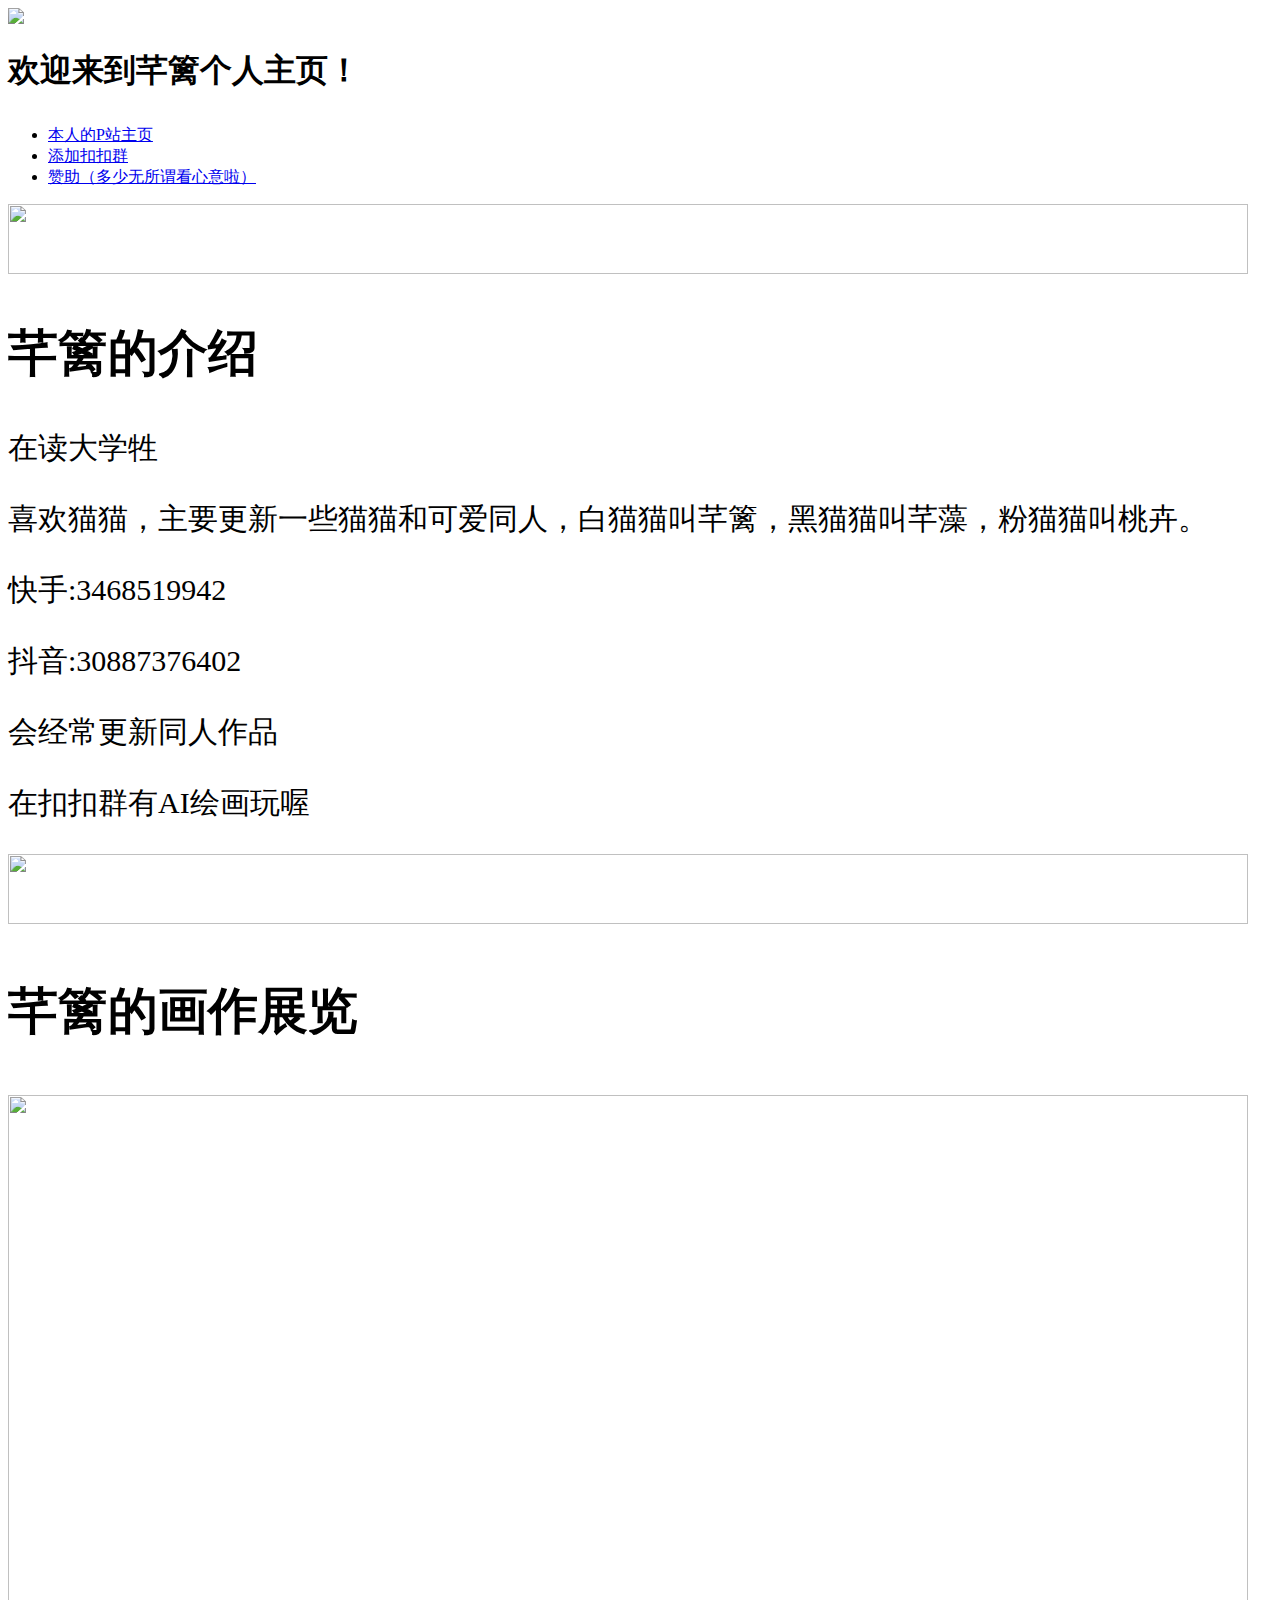
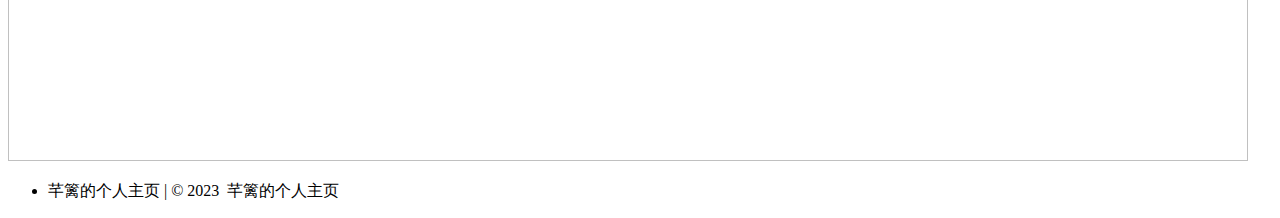
==== index.html @ e0dacea3 "Add files via upload" ====
<!DOCTYPE html>
	<html>

	<head>
		<meta charset="utf-8" />
		<meta name="viewport" content="width=device-width, initial-scale=1" />
		<title>芊篱的个人主站</title>
		<link rel="shortcut icon" href="https://s1.ax1x.com/2023/08/08/pPZmn3V.jpg" type="image/eh.png">
		<link rel="stylesheet" href="css/main.css" />
		<script src="//lib.baomitu.com/jquery/1.12.4/jquery.min.js"></script>
		<script src="//lib.baomitu.com/layer/3.1.1/layer.js"></script>
		<link rel="stylesheet" href="http://lib.baomitu.com/layer/3.1.1/theme/default/layer.css?v=3.1.1" id="layuicss-layer">

		<style>
			.momo {
				font-style: normal;
				font-weight: normal;
				speak: none;
				display: inline-block;
				text-decoration: inherit;
				width: 1em;
				margin-right: .2em;
				text-align: center;
				font-variant: normal;
				text-transform: none;
				line-height: 1em;
				margin-left: .2em;
				-webkit-font-smoothing: antialiased;
				-moz-osx-font-smoothing: grayscale;
				-webkit-animation: xintiao 1.33s ease-in-out infinite;
				animation: xintiao 1.33s ease-in-out infinite
			}

			@-webkit-keyframes xintiao {
				0% {
					-webkit-transform: scale(1)
				}

				50% {
					-webkit-transform: scale(.8)
				}

				to {
					-webkit-transform: scale(1)
				}
			}

			@keyframes xintiao {
				0% {
					-webkit-transform: scale(1);
					transform: scale(1)
				}

				50% {
					-webkit-transform: scale(.8);
					transform: scale(.8)
				}

				to {
					-webkit-transform: scale(1);
					transform: scale(1)
				}
			}
		</style>
		<style>
			/** 梅花枝 **/

			.meiha {
				position: fixed;
				top: 0;
				right: 0;
				z-index: 0;
				width: 350px;
				/** PNG图宽度 **/
				height: 231px;
				/** PNG图高度 **/
				pointer-events: none;
				background: url(img/1kBpid.png);
			}
		</style>

	</head>

	<body class="is-loading" ondragstart="window.event.returnValue=false" oncontextmenu="window.event.returnValue=false" onselectstart="event.returnValue=false">
		<div id="wrapper">
			<section id="main">
				<header>
					<span class="avatar">
						<img src="http://q.qlogo.cn/headimg_dl?bs=qq&amp;dst_uin=2628250655&amp;src_uin=sixcloud.co&amp;fid=blog&amp;spec=100" class="logo">
					</span>
					<h1 style="font-size:50px>芊篱的个人主页</h1>
					<p style="font-size:30px>欢迎来到芊篱个人主页！</p>
				</header>

				<div>
					<ul class="icons">
						<li>
							<a target="_blank" href="https://www.pixiv.net/users/42253653">本人的P站主页</a>
						</li>
						<li>
							<a target="_blank" href="http://qm.qq.com/cgi-bin/qm/qr?_wv=1027&k=sHOE2t3mVSVCxGmiIxuQwTXmqJ9zkMEG&authKey=NB%2BoJ5TTyAr%2B2edc04rYzxuAJiUx3zai1Em1No1tcGvwvt5JrpyL6G%2FhiUdxp7jJ&noverify=0&group_code=769130600">添加扣扣群</a>
						</li>
						<li>
							<a target="_blank" href="https://s1.ax1x.com/2023/08/08/pPZmp1f.jpg">赞助（多少无所谓看心意啦）</a>
						</li>
					</ul>

                <div class="card-body">
				       <img src="img/fgx.png" width="1240" height="70" />
			    </div>

					<h2 style="font-size:50px">芊篱的介绍</h2>
                            <p style="font-size:30px">在读大学牲</p>
                            <p style="font-size:30px">喜欢猫猫，主要更新一些猫猫和可爱同人，白猫猫叫芊篱，黑猫猫叫芊藻，粉猫猫叫桃卉。</p>
                            <p style="font-size:30px">快手:3468519942</p>
                            <p style="font-size:30px">抖音:30887376402</p>
                            <p style="font-size:30px">会经常更新同人作品</p>
                            <p style="font-size:30px">在扣扣群有AI绘画玩喔</p>
				
                <div class="card-body">
				       <img src="img/fgx.png" width="1240" height="70" />
			    </div>
				
							<h3 style="font-size:50px">芊篱的画作展览</h3>

                <div class="card-body">
                       <img src="img/maomao.png" width="1240" height="770" />
					   <img src="img/fanxing.png" width="1240" height="770" />
					   <img src="img/maomao2.png" width="1240" height="770" />
					   <img src="img/jk.png" width="1240" height="770" />
					   
					   <img src="img/xinhai.png" width="1240" height="770" />
							<br>
						</center>
						</div>
				</div>

			</section>
			<div class="meiha"></div>
			<footer id="footer">
				<ul class="copyright">
					<li>
						<p class="copyright">芊篱的个人主页 | ©&nbsp;2023&nbsp;&nbsp;芊篱的个人主页</p></li>
				</ul>
			</footer>
			<script>
				if ('addEventListener' in window) {
					window.addEventListener('load', function() {
						document.body.className = document.body.className.replace(/\bis-loading\b/, '')
					});
					document.body.className += (navigator.userAgent.match(/(MSIE|rv:11\.0)/) ? ' is-ie' : '')
				}
			</script>
			<!--树叶飘落特效-->
			<script src="js/su.js"></script>
			<script src="js/snowfall.js"></script>
			<!--播放音乐-->
			<script src="https://cdn.bootcdn.net/ajax/libs/jquery/3.6.0/jquery.js"></script>
			<script src="https://myhkw.cn/api/player/159858315387" id="myhk" key="159858315387" m="1"></script>

	</body>

	</html>
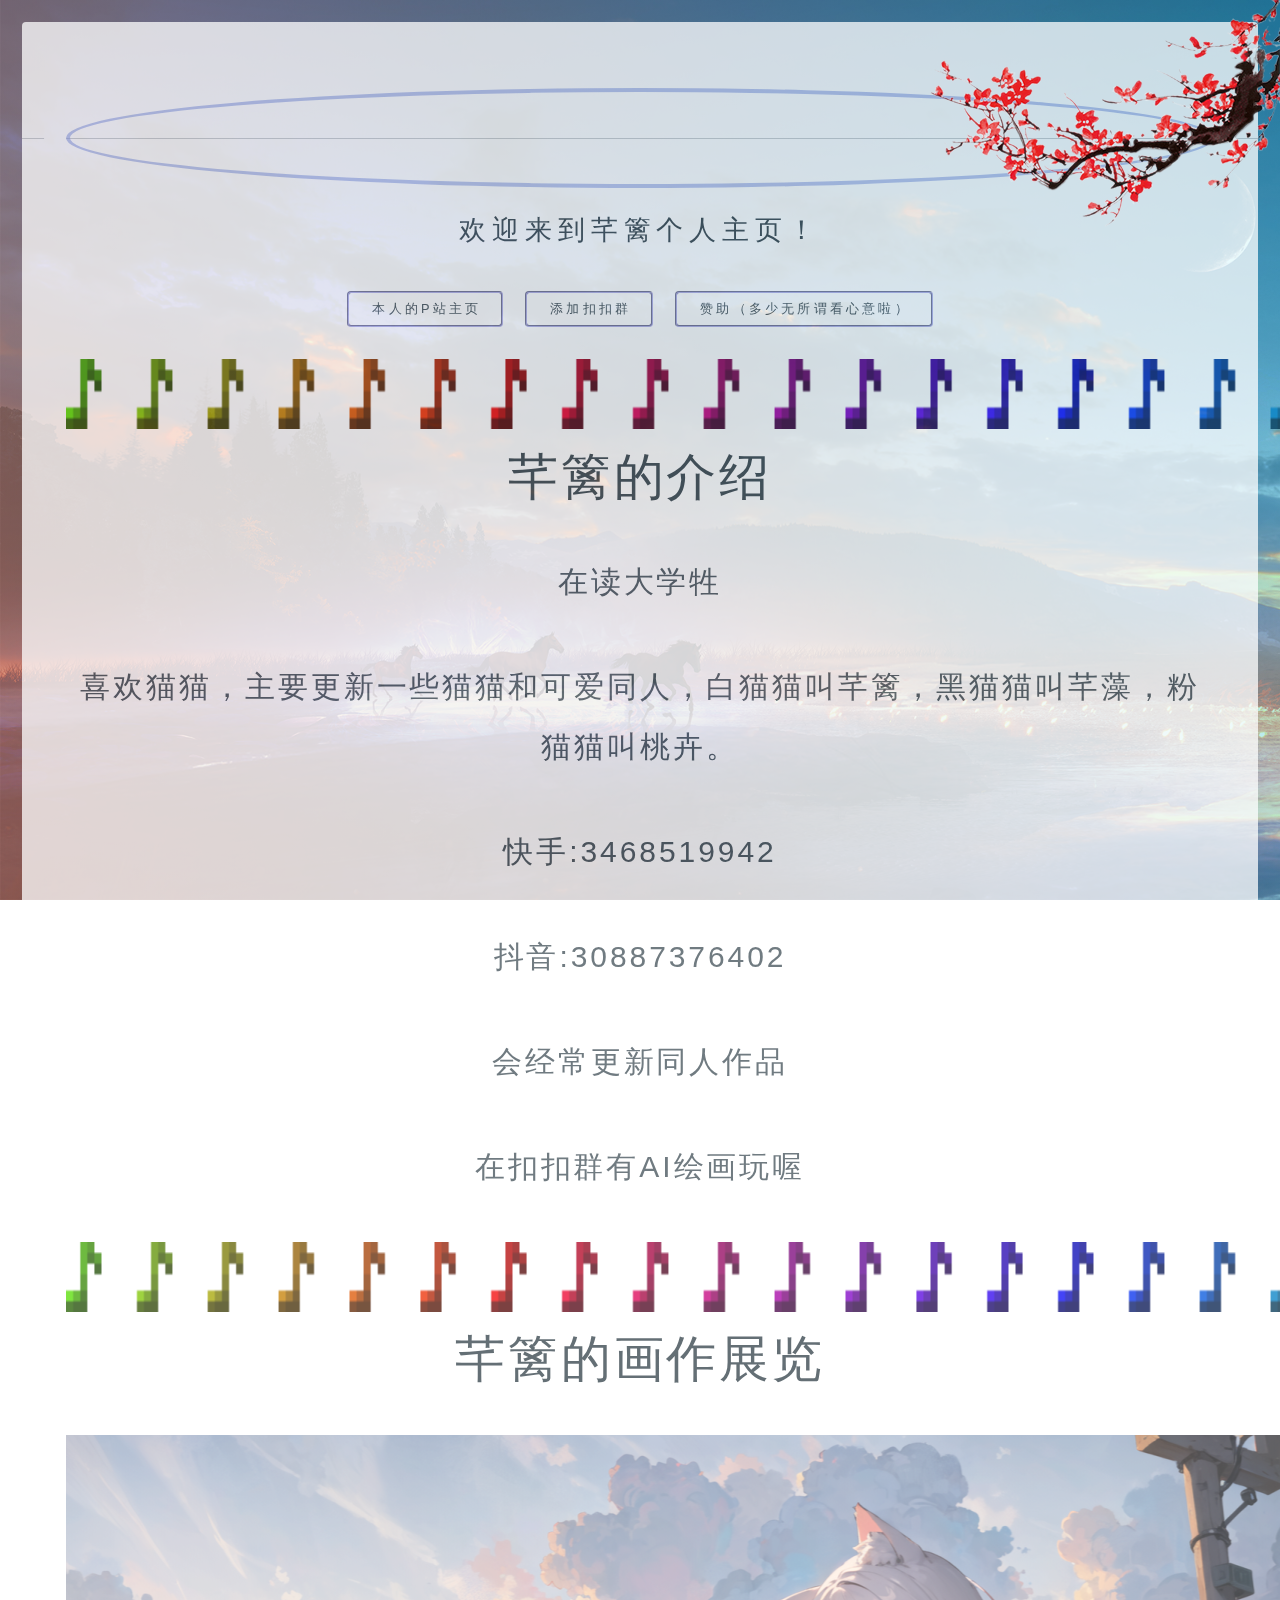
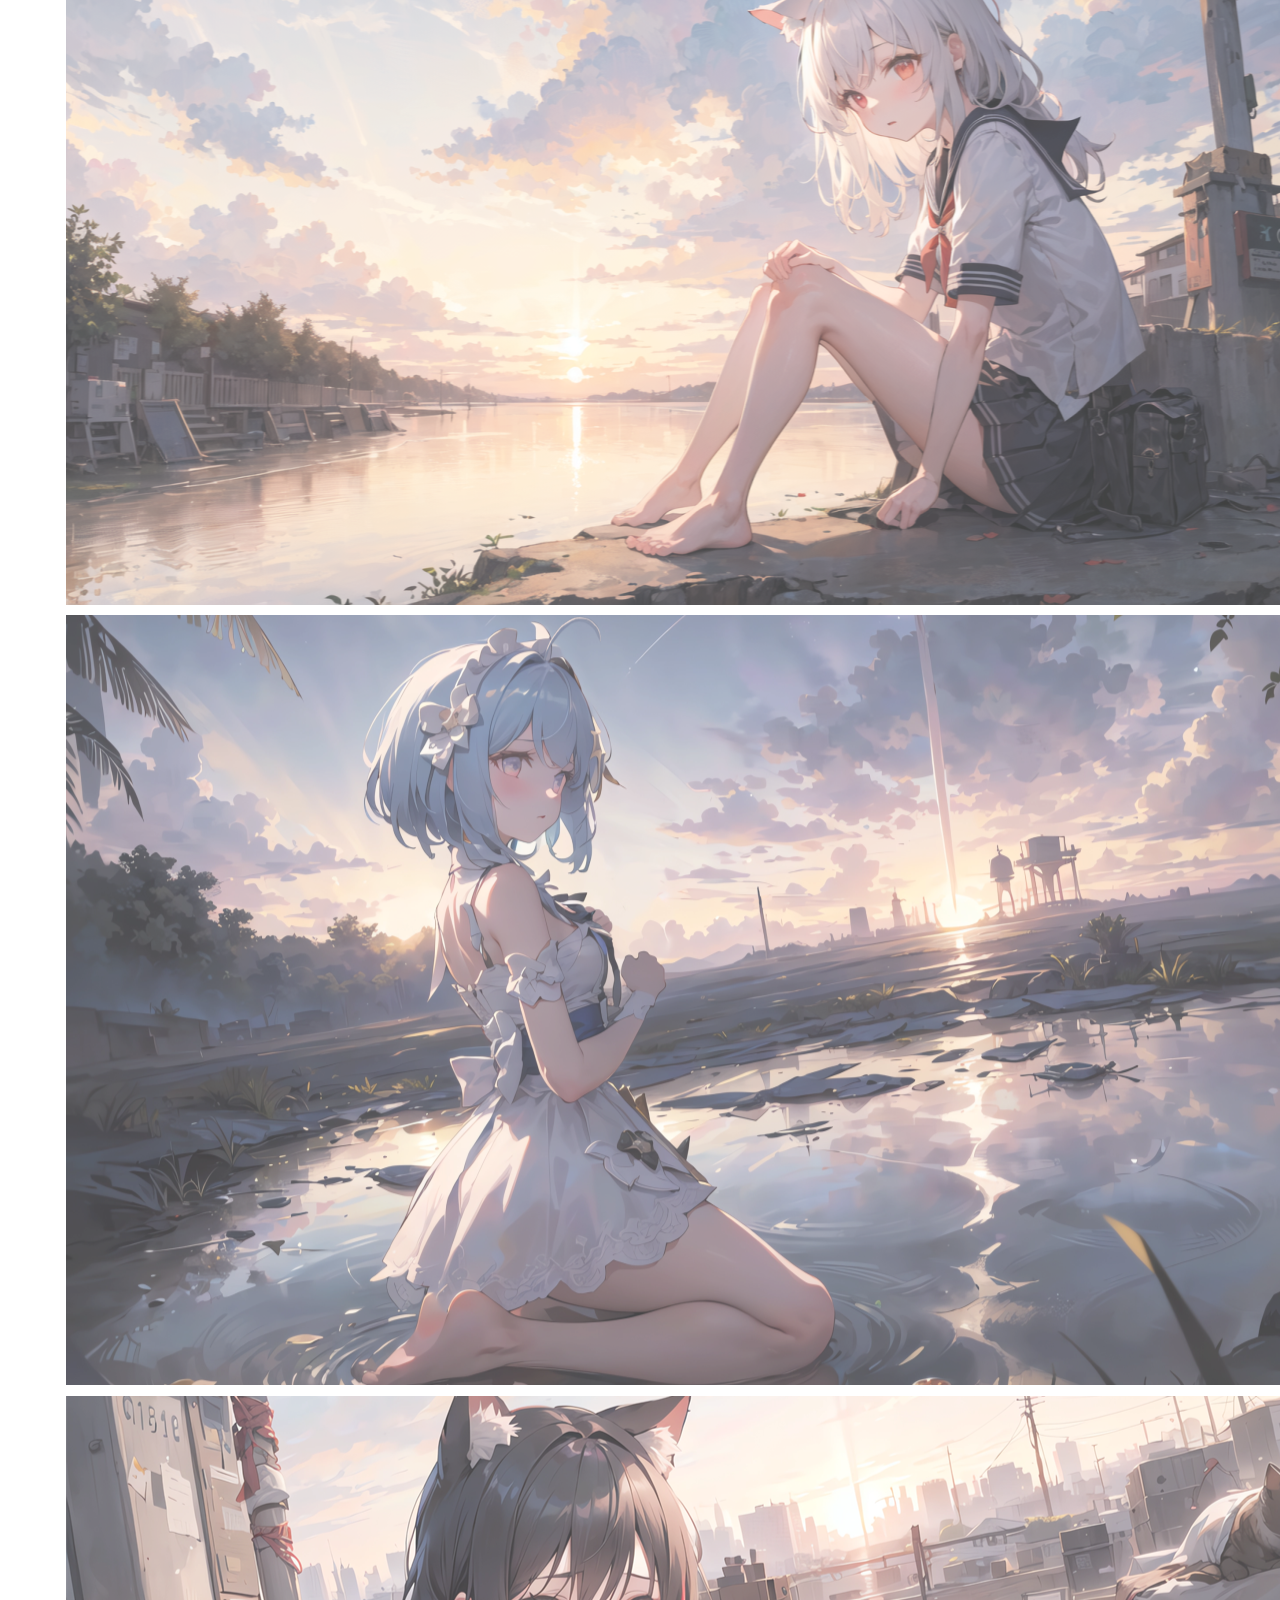
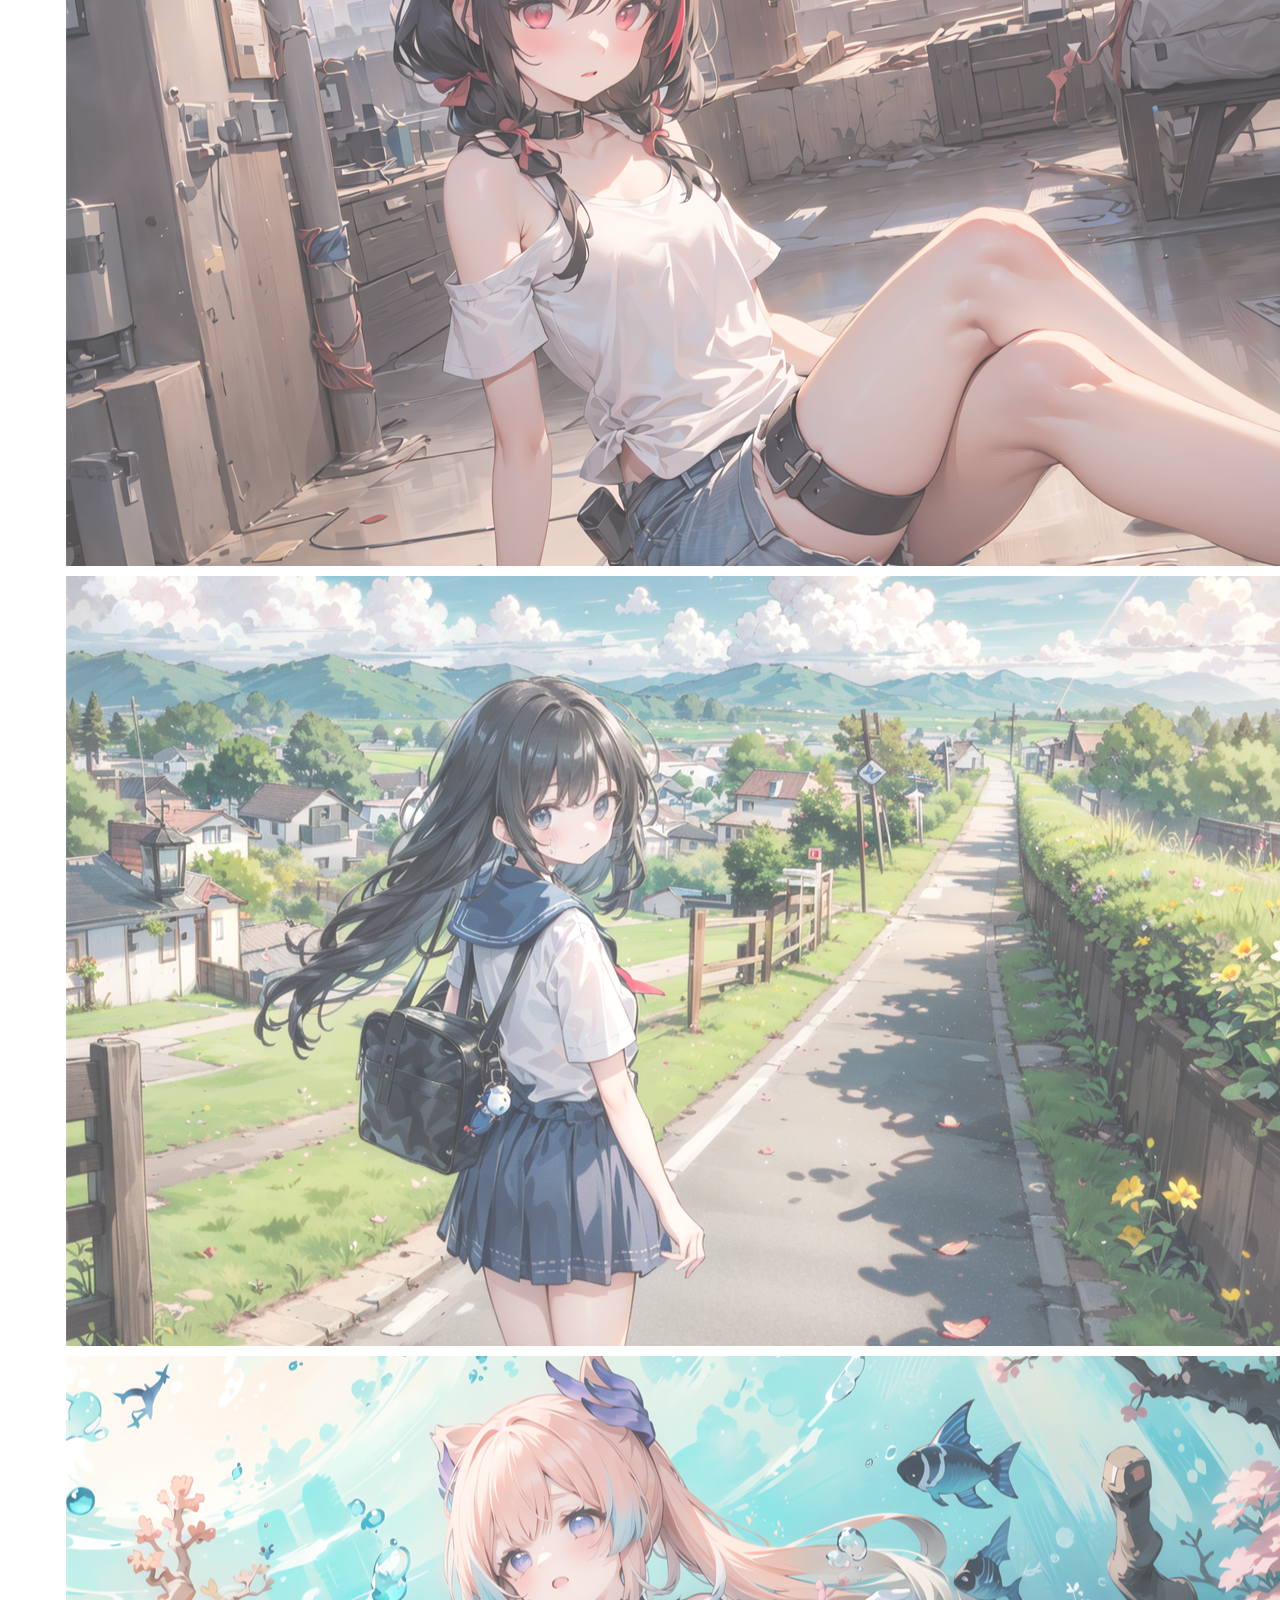
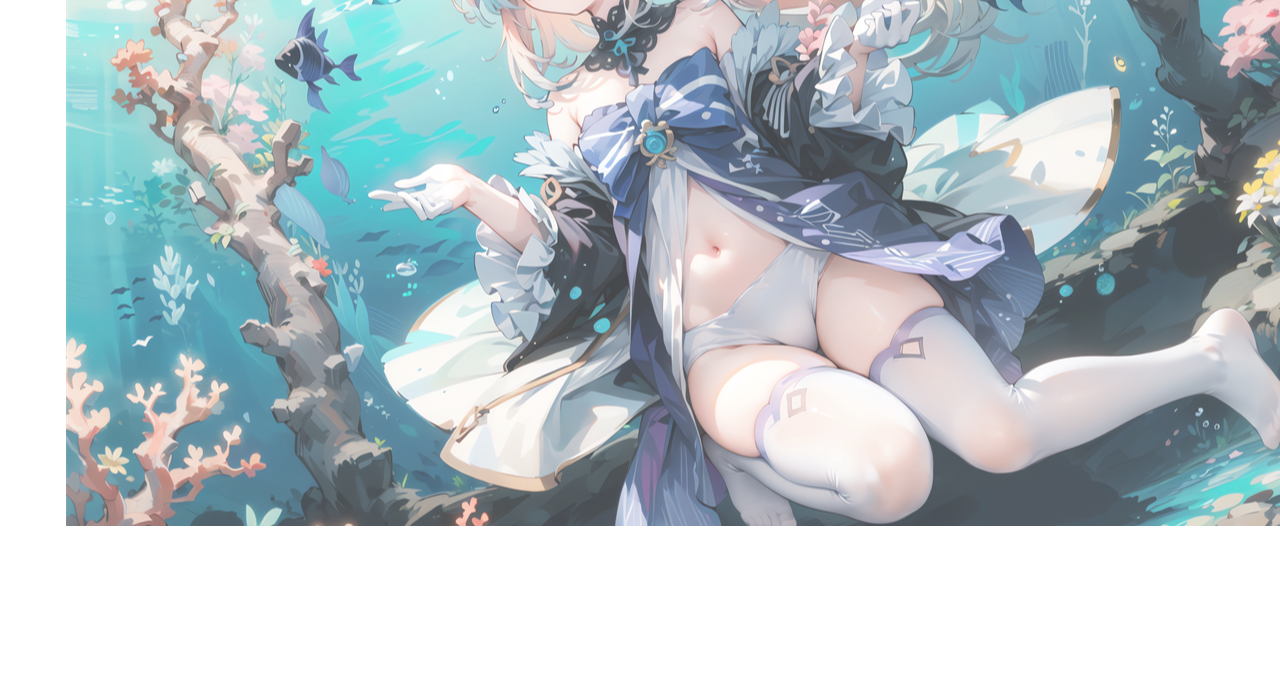
==== commit 7703a518: "Update index.html" ====
--- a/index.html
+++ b/index.html
@@ -101,7 +101,7 @@
 							<a target="_blank" href="http://qm.qq.com/cgi-bin/qm/qr?_wv=1027&k=sHOE2t3mVSVCxGmiIxuQwTXmqJ9zkMEG&authKey=NB%2BoJ5TTyAr%2B2edc04rYzxuAJiUx3zai1Em1No1tcGvwvt5JrpyL6G%2FhiUdxp7jJ&noverify=0&group_code=769130600">添加扣扣群</a>
 						</li>
 						<li>
-							<a target="_blank" href="https://s1.ax1x.com/2023/08/08/pPZmp1f.jpg">赞助（多少无所谓看心意啦）</a>
+							<a target="_blank" href="img/zanzhu.png">赞助（多少无所谓看心意啦）</a>
 						</li>
 					</ul>
 
@@ -160,4 +160,4 @@
 
 	</body>
 
-	</html>+	</html>
--- a/css/main.css
+++ b/css/main.css
@@ -0,0 +1,735 @@
+
+	html, body, div, span, applet, object, iframe, h1, h2, h3, h4, h5, h6, p, blockquote, pre, a, abbr, acronym, address, big, cite, code, del, dfn, em, img, ins, kbd, q, s, samp, small, strike, strong, sub, sup, tt, var, b, u, i, center, dl, dt, dd, ol, ul, li, fieldset, form, label, legend, table, caption, tbody, tfoot, thead, tr, th, td, article, aside, canvas, details, embed, figure, figcaption, footer, header, hgroup, menu, nav, output, ruby, section, summary, time, mark, audio, video {
+		margin: 0;
+		padding: 0;
+		border: 0;
+		font-size: 100%;
+		font: inherit;
+		vertical-align: baseline;
+		cursor: url("../img/cursor.png"), default;
+	}
+
+	article, aside, details, figcaption, figure, footer, header, hgroup, menu, nav, section {
+		display: block;
+	}
+
+	body {
+		line-height: 1;
+	}
+
+	ol, ul {
+		list-style: none;
+	}
+
+	blockquote, q {
+		quotes: none;
+	}
+
+	blockquote:before, blockquote:after, q:before, q:after {
+		content: '';
+		content: none;
+	}
+
+	table {
+		border-collapse: collapse;
+		border-spacing: 0;
+	}
+
+	body {
+		-webkit-text-size-adjust: none;
+	}
+
+/* Box Model */
+
+	*, *:before, *:after {
+		-moz-box-sizing: border-box;
+		-webkit-box-sizing: border-box;
+		box-sizing: border-box;
+	}
+
+/* Basic */
+
+	@media screen and (max-width: 480px) {
+
+		html, body {
+			min-width: 320px;
+		}
+
+	}
+
+	body.is-loading *, body.is-loading *:before, body.is-loading *:after {
+		-moz-animation: none !important;
+		-webkit-animation: none !important;
+		-ms-animation: none !important;
+		animation: none !important;
+		-moz-transition: none !important;
+		-webkit-transition: none !important;
+		-ms-transition: none !important;
+		transition: none !important;
+	}
+
+	html {
+		height: 100%;
+	}
+
+		body {
+			height: 100%;
+			background-color: #ffffff;
+			background-image: url(""), -moz-linear-gradient(60deg, rgba(255, 165, 150, 0.5) 5%, rgba(0, 228, 255, 0.35)), url("../img/bg.jpg");
+			background-image: url(""), -webkit-linear-gradient(60deg, rgba(255, 165, 150, 0.5) 5%, rgba(0, 228, 255, 0.35)), url("../img/bg.jpg");
+			background-image: url(""), -ms-linear-gradient(60deg, rgba(255, 165, 150, 0.5) 5%, rgba(0, 228, 255, 0.35)), url("../img/bg.jpg");
+			background-image: url(""), linear-gradient(60deg, rgba(255, 165, 150, 0.5) 5%, rgba(0, 228, 255, 0.35)), url("../img/bg.jpg");
+			background-repeat: repeat,			no-repeat,			no-repeat;
+			background-size: 100px 100px, cover,				cover;
+			background-position: top left,		center center,		bottom centr;
+			background-attachment: fixed,			fixed,				fixed;
+		}
+
+
+		body:after {
+			content: '';
+			display: block;
+			position: fixed;
+			top: 0;
+			left: 0;
+			width: 100%;
+			height: inherit;
+			opacity: 0;
+			z-index: 1;
+			background-color: #ffffff;
+			background-image: url(""), -moz-linear-gradient(60deg, rgba(255, 165, 150, 0.5) 5%, rgba(0, 228, 255, 0.35));
+			background-repeat: repeat,			no-repeat;
+			background-size: 100px 100px, cover;
+			background-position: top left,		center center;
+			-moz-transition: opacity 1.75s ease-out;
+			-webkit-transition: opacity 1.75s ease-out;
+			-ms-transition: opacity 1.75s ease-out;
+			transition: opacity 1.75s ease-out;
+		}
+
+		body.is-loading:after {
+			opacity: 1;
+		}
+		
+	body, input, select, textarea {
+		color: #414f57;
+		font-family: "Source Sans Pro", Helvetica, sans-serif;
+		font-size: 14pt;
+		font-weight: 300;
+		line-height: 2;
+		letter-spacing: 0.2em;
+	}
+
+		@media screen and (max-width: 1680px) {
+
+			body, input, select, textarea {
+				font-size: 11pt;
+			}
+
+		}
+
+		@media screen and (max-width: 480px) {
+
+			body, input, select, textarea {
+				font-size: 10pt;
+				line-height: 1.75;
+			}
+
+		}
+
+	a {
+		-moz-transition: color 0.2s ease, border-color 0.2s ease;
+		-webkit-transition: color 0.2s ease, border-color 0.2s ease;
+		-ms-transition: color 0.2s ease, border-color 0.2s ease;
+		transition: color 0.2s ease, border-color 0.2s ease;
+		color: inherit;
+		text-decoration: none;
+	}
+
+		a:before {
+			-moz-transition: color 0.2s ease, text-shadow 0.2s ease;
+			-webkit-transition: color 0.2s ease, text-shadow 0.2s ease;
+			-ms-transition: color 0.2s ease, text-shadow 0.2s ease;
+			transition: color 0.2s ease, text-shadow 0.2s ease;
+		}
+
+		a:hover {
+			color: #ff7496;
+		}
+
+	strong, b {
+		color: #313f47;
+	}
+
+	em, i {
+		font-style: italic;
+	}
+
+	p {
+		margin: 0 0 1.5em 0;
+	}
+	h1, h2, h3, h4, h5, h6 {
+		color: #313f47;
+		line-height: 1.5;
+		margin: 0 0 0.75em 0;
+	}
+
+		h1 a, h2 a, h3 a, h4 a, h5 a, h6 a {
+			color: inherit;
+			text-decoration: none;
+		}
+
+	h1 {
+		font-size: 1.85em;
+		letter-spacing: 0.22em;
+		margin: 0 0 0.525em 0;
+	}
+
+	h2 {
+		font-size: 1.25em;
+	}
+
+	h3 {
+		font-size: 1em;
+	}
+
+	h4 {
+		font-size: 1em;
+	}
+
+	h5 {
+		font-size: 1em;
+	}
+
+	h6 {
+		font-size: 1em;
+	}
+
+	@media screen and (max-width: 480px) {
+
+		h1 {
+			font-size: 1.65em;
+		}
+
+	}
+
+	sub {
+		font-size: 0.8em;
+		position: relative;
+		top: 0.5em;
+	}
+
+	sup {
+		font-size: 0.8em;
+		position: relative;
+		top: -0.5em;
+	}
+
+	hr {
+		border: 0;
+		border-bottom: solid 1px #c8cccf;
+		margin: 3em 0;
+	}
+
+/* Form */
+
+	form {
+		margin: 0 0 1.5em 0;
+	}
+
+		form > .field {
+			margin: 0 0 1.5em 0;
+		}
+
+			form > .field > :last-child {
+				margin-bottom: 0;
+			}
+
+	label {
+		color: #313f47;
+		display: block;
+		font-size: 0.9em;
+		margin: 0 0 0.75em 0;
+	}
+	textarea {
+		-moz-appearance: none;
+		-webkit-appearance: none;
+		-ms-appearance: none;
+		appearance: none;
+		border-radius: 4px;
+		border: solid 1px #c8cccf;
+		color: inherit;
+		display: block;
+		outline: 0;
+		padding: 0 1em;
+		text-decoration: none;
+		width: 100%;
+	}
+
+	.select-wrapper {
+		text-decoration: none;
+		display: block;
+		position: relative;
+	}
+
+		.select-wrapper:before {
+			color: #c8cccf;
+			display: block;
+			height: 2.75em;
+			line-height: 2.75em;
+			pointer-events: none;
+			position: absolute;
+			right: 0;
+			text-align: center;
+			top: 0;
+			width: 2.75em;
+		}
+
+		.select-wrapper select::-ms-expand {
+			display: none;
+		}
+
+	::-webkit-input-placeholder {
+		color: #616f77 !important;
+		opacity: 1.0;
+	}
+
+	:-moz-placeholder {
+		color: #616f77 !important;
+		opacity: 1.0;
+	}
+
+	::-moz-placeholder {
+		color: #616f77 !important;
+		opacity: 1.0;
+	}
+
+	:-ms-input-placeholder {
+		color: #616f77 !important;
+		opacity: 1.0;
+	}
+
+	.formerize-placeholder {
+		color: #616f77 !important;
+		opacity: 1.0;
+	}
+
+
+	ol {
+		list-style: decimal;
+		margin: 0 0 1.5em 0;
+		padding-left: 1.25em;
+	}
+
+		ol li {
+			padding-left: 0.25em;
+		}
+
+	ul {
+		list-style: disc;
+		margin: 0 0 1.5em 0;
+		padding-left: 1em;
+	}
+
+		ul li {
+			padding-left: 0.5em;
+		}
+
+		ul.alt {
+			list-style: none;
+			padding-left: 0;
+		}
+
+			ul.alt li {
+				border-top: solid 1px #c8cccf;
+				padding: 0.5em 0;
+			}
+
+				ul.alt li:first-child {
+					border-top: 0;
+					padding-top: 0;
+				}
+
+		ul.icons {
+			cursor: default;
+			list-style: none;
+			padding-left: 0;
+			margin-top: -0.675em;
+		}
+
+			ul.icons li {
+				display: inline-block;
+				padding: 0.675em 0.5em;
+			}
+
+				ul.icons li a {
+				display:block;
+				min-width:7.5rem;
+				line-height:2rem;
+				padding:0 1.25rem 0 1.45rem;
+				text-transform: uppercase;
+				letter-spacing:0.2rem;
+				font-size:0.8rem;
+				border-bottom:0;
+				border-width:2px;
+				border-style:groove;
+				border-color:#adabe5;
+				border-radius:4px;
+				}
+				ul.icons li a:hover{
+					background-color:#ab9494;
+					color: #fff;
+				}
+
+					ul.icons li a:before {
+						-moz-osx-font-smoothing: grayscale;
+						-webkit-font-smoothing: antialiased;
+						font-family: FontAwesome;
+						font-style: normal;
+						font-weight: normal;
+						text-transform: none !important;
+					}
+
+					ul.icons li a:before {
+						color: #ffffff;
+						text-shadow: 1.25px 0px 0px #c8cccf, -1.25px 0px 0px #c8cccf, 0px 1.25px 0px #c8cccf, 0px -1.25px 0px #c8cccf;
+					}
+
+					ul.icons li a:hover:before {
+						text-shadow: 1.25px 0px 0px #ff7496, -1.25px 0px 0px #ff7496, 0px 1.25px 0px #ff7496, 0px -1.25px 0px #ff7496;
+					}
+
+					ul.icons li a:before {
+						position: absolute;
+						top: 0;
+						left: 0;
+						width: inherit;
+						height: inherit;
+						font-size: 1.85rem;
+						line-height: inherit;
+						text-align: center;
+						text-indent: 0;
+					}
+
+					ul.icons li a:hover {
+						border-color: #ff7496;
+					}
+
+			@media screen and (max-width: 480px) {
+
+				ul.icons li a:before {
+					font-size: 1.5rem;
+				}
+
+			}
+
+		ul.actions {
+			cursor: default;
+			list-style: none;
+			padding-left: 0;
+		}
+
+			ul.actions li {
+				display: inline-block;
+				padding: 0 0.75em 0 0;
+				vertical-align: middle;
+			}
+
+				ul.actions li:last-child {
+					padding-right: 0;
+				}
+
+	dl {
+		margin: 0 0 1.5em 0;
+	}
+
+		dl dt {
+			display: block;
+			margin: 0 0 0.75em 0;
+		}
+
+		dl dd {
+			margin-left: 1.5em;
+		}
+
+/* Button */
+
+	input[type="submit"],
+	input[type="reset"],
+	input[type="button"],
+	button,
+	.button {
+		-moz-appearance: none;
+		-webkit-appearance: none;
+		-ms-appearance: none;
+		appearance: none;
+		-moz-transition: background-color 0.2s ease-in-out, border-color 0.2s ease-in-out, color 0.2s ease-in-out;
+		-webkit-transition: background-color 0.2s ease-in-out, border-color 0.2s ease-in-out, color 0.2s ease-in-out;
+		-ms-transition: background-color 0.2s ease-in-out, border-color 0.2s ease-in-out, color 0.2s ease-in-out;
+		transition: background-color 0.2s ease-in-out, border-color 0.2s ease-in-out, color 0.2s ease-in-out;
+		display: inline-block;
+		height: 2.75em;
+		line-height: 2.75em;
+		padding: 0 1.5em;
+		background-color: transparent;
+		border-radius: 4px;
+		border: solid 1px #c8cccf;
+		color: #414f57 !important;
+		cursor: pointer;
+		text-align: center;
+		text-decoration: none;
+		white-space: nowrap;
+	}
+	
+	
+	input[type="text"],
+	input[type="password"],
+	input[type="email"],
+	input[type="tel"],
+	select,
+	textarea {
+		height: 2.75rem;
+		margin-bottom: 10px;
+		-moz-appearance: none;
+		-webkit-appearance: none;
+		-ms-appearance: none;
+		appearance: none;
+		-moz-transition: border-color 0.2s ease-in-out, box-shadow 0.2s ease-in-out, background-color 0.2s ease-in-out;
+		-webkit-transition: border-color 0.2s ease-in-out, box-shadow 0.2s ease-in-out, background-color 0.2s ease-in-out;
+		-ms-transition: border-color 0.2s ease-in-out, box-shadow 0.2s ease-in-out, background-color 0.2s ease-in-out;
+		transition: border-color 0.2s ease-in-out, box-shadow 0.2s ease-in-out, background-color 0.2s ease-in-out;
+		background: transparent;
+		border-radius: 4px;
+		border: solid 1px #adabe5;
+		color: inherit;
+		outline: 0;
+		padding: 0 1rem;
+		text-decoration: none;
+	}
+
+		input[type="submit"]:hover,
+		input[type="reset"]:hover,
+		input[type="button"]:hover,
+		button:hover,
+		.button:hover {
+			border-color: #ff7496;
+			color: #ff7496 !important;
+		}
+
+		input[type="submit"].icon,
+		input[type="reset"].icon,
+		input[type="button"].icon,
+		button.icon,
+		.button.icon {
+			padding-left: 1.35em;
+		}
+
+			input[type="submit"].icon:before,
+			input[type="reset"].icon:before,
+			input[type="button"].icon:before,
+			button.icon:before,
+			.button.icon:before {
+				margin-right: 0.5em;
+			}
+
+		input[type="submit"].fit,
+		input[type="reset"].fit,
+		input[type="button"].fit,
+		button.fit,
+		.button.fit {
+			display: block;
+			width: 100%;
+			margin: 0 0 0.75em 0;
+		}
+
+		input[type="submit"].small,
+		input[type="reset"].small,
+		input[type="button"].small,
+		button.small,
+		.button.small {
+			font-size: 0.8em;
+		}
+
+		input[type="submit"].big,
+		input[type="reset"].big,
+		input[type="button"].big,
+		button.big,
+		.button.big {
+			font-size: 1.35em;
+		}
+
+		input[type="submit"].disabled, input[type="submit"]:disabled,
+		input[type="reset"].disabled,
+		input[type="reset"]:disabled,
+		input[type="button"].disabled,
+		input[type="button"]:disabled,
+		button.disabled,
+		button:disabled,
+		.button.disabled,
+		.button:disabled {
+			-moz-pointer-events: none;
+			-webkit-pointer-events: none;
+			-ms-pointer-events: none;
+			pointer-events: none;
+			opacity: 0.5;
+		}
+
+/* Main */
+
+	#main {
+		position: relative;
+		max-width: 100%;
+		min-width: 27em;
+		padding: 4.5em 3em 3em 3em ;
+		background: #ffffff;
+		border-radius: 4px;
+		cursor: default;
+		opacity: 0.75;
+		text-align: center;
+		-moz-transform-origin: 50% 50%;
+		-webkit-transform-origin: 50% 50%;
+		-ms-transform-origin: 50% 50%;
+		transform-origin: 50% 50%;
+		-moz-transform: rotateX(0deg);
+		-webkit-transform: rotateX(0deg);
+		-ms-transform: rotateX(0deg);
+		transform: rotateX(0deg);
+		-moz-transition: opacity 1s ease, -moz-transform 1s ease;
+		-webkit-transition: opacity 1s ease, -webkit-transform 1s ease;
+		-ms-transition: opacity 1s ease, -ms-transform 1s ease;
+		transition: opacity 1s ease, transform 1s ease;
+	}
+
+		#main .avatar {
+			position: relative;
+			display: block;
+			margin-bottom: 1.5em;
+		}
+
+			#main .avatar img {
+				display: block;
+				margin: 0 auto;
+				border-radius: 100%;
+				box-shadow: 0 0 0 1.5em #ffffff;
+                border-width: 4px;
+                border-style: solid;
+                border-color: #7c93df8f;
+				widows: 100px;
+				height: 100px;
+			}
+
+			#main .avatar:before {
+				content: '';
+				display: block;
+				position: absolute;
+				top: 50%;
+				left: -3em;
+				width: calc(100% + 6em);
+				height: 1px;
+				z-index: -1;
+				background: #c8cccf;
+			}
+
+		@media screen and (max-width: 480px) {
+
+			#main {
+				min-width: 0;
+				width: 100%;
+				padding: 4em 2em 2.5em 2em ;
+			}
+
+				#main .avatar:before {
+					left: -2em;
+					width: calc(100% + 4em);
+				}
+
+		}
+
+		body.is-loading #main {
+			opacity: 0;
+			-moz-transform: rotateX(15deg);
+			-webkit-transform: rotateX(15deg);
+			-ms-transform: rotateX(15deg);
+			transform: rotateX(15deg);
+		}
+
+/* Footer */
+
+	#footer {
+		-moz-align-self: -moz-flex-end;
+		-webkit-align-self: -webkit-flex-end;
+		-ms-align-self: -ms-flex-end;
+		align-self: flex-end;
+		width: 100%;
+		padding: 1.5em 0 0 0;
+		color: rgba(255, 255, 255, 0.75);
+		cursor: default;
+		text-align: center;
+	}
+
+		#footer .copyright {
+			padding: 0;
+			list-style: none;
+		}
+
+			#footer .copyright li {
+				display: inline-block;
+				margin: 0 0 0 0.45em;
+				padding: 0 0 0 0.85em;
+				border-left: solid 1px rgba(255, 255, 255, 0.5);
+				line-height: 1;
+			}
+
+				#footer .copyright li:first-child {
+					border-left: 0;
+				}
+
+/* Wrapper */
+
+	#wrapper {
+		display: -moz-flex;
+		display: -webkit-flex;
+		display: -ms-flex;
+		display: flex;
+		-moz-align-items: center;
+		-webkit-align-items: center;
+		-ms-align-items: center;
+		align-items: center;
+		-moz-justify-content: space-between;
+		-webkit-justify-content: space-between;
+		-ms-justify-content: space-between;
+		justify-content: space-between;
+		-moz-flex-direction: column;
+		-webkit-flex-direction: column;
+		-ms-flex-direction: column;
+		flex-direction: column;
+		-moz-perspective: 1000px;
+		-webkit-perspective: 1000px;
+		-ms-perspective: 1000px;
+		perspective: 1000px;
+		position: relative;
+		min-height: 100%;
+		padding: 1.5em;
+		z-index: 2;
+	}
+
+		#wrapper > * {
+			z-index: 1;
+		}
+
+		#wrapper:before {
+			content: '';
+			display: block;
+		}
+
+		@media screen and (max-width: 360px) {
+
+			#wrapper {
+				padding: 0.75em;
+			}
+
+		}
+
+		body.is-ie #wrapper {
+			height: 100%;
+		}